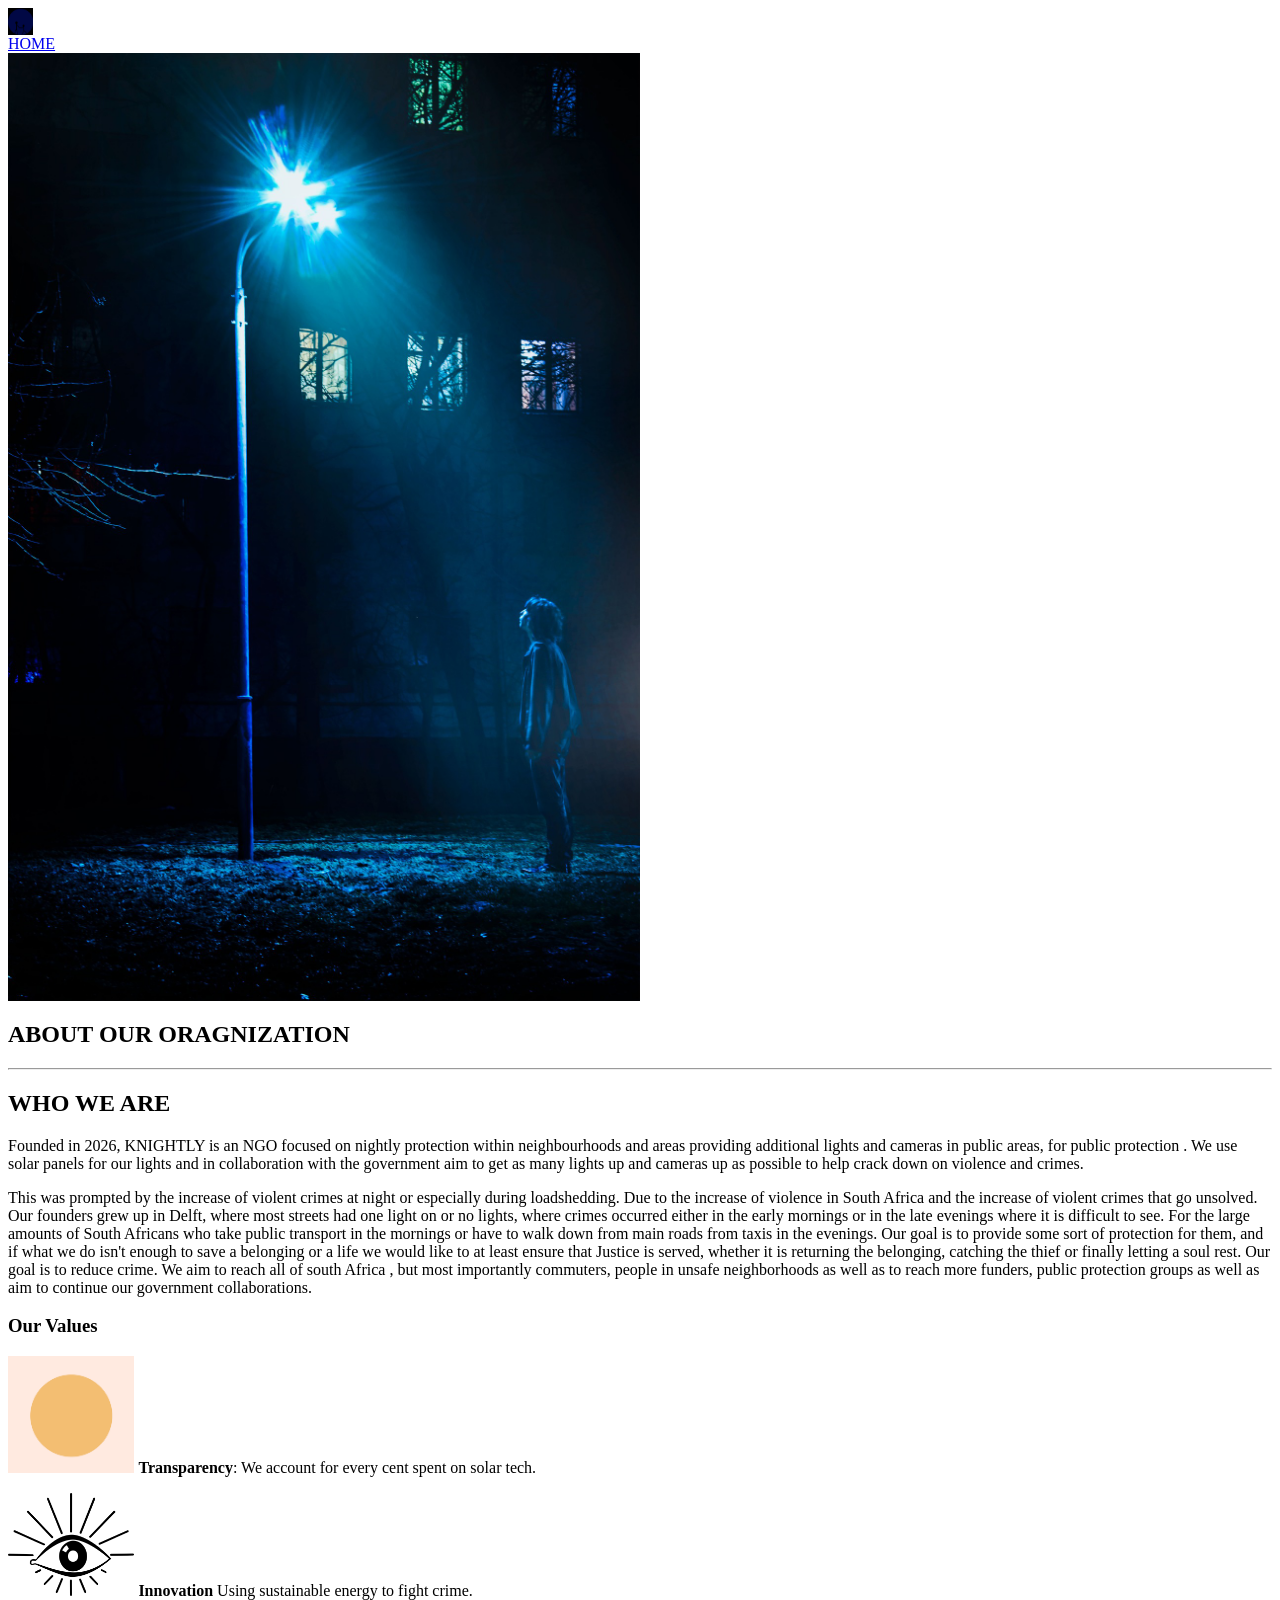
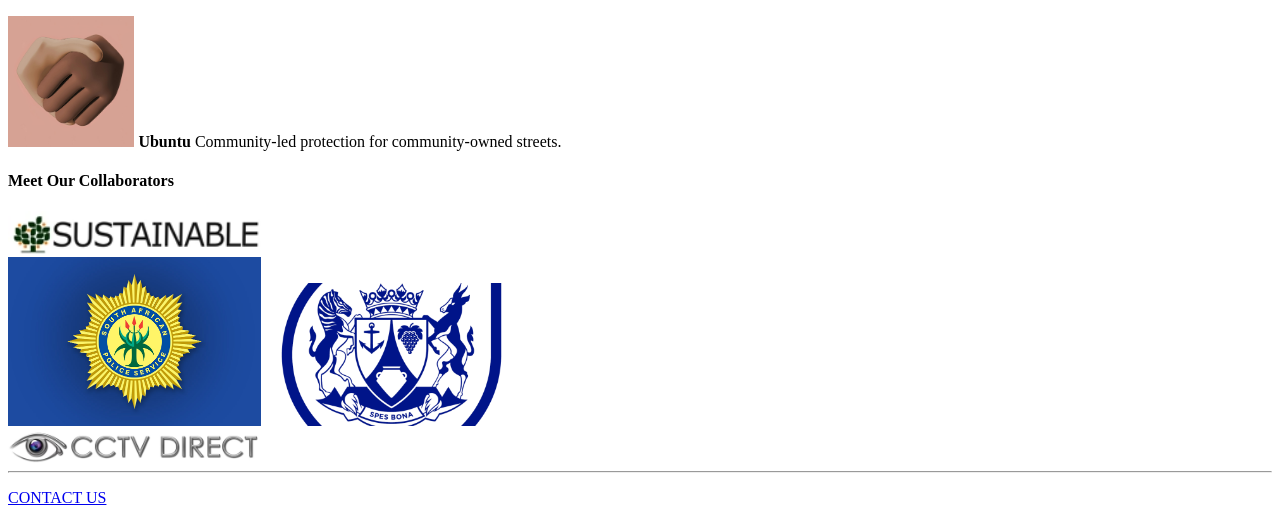
==== about.html @ db909c93 "html, images and other files" ====
<html>
<html lang="en">
<head>
    <meta charset="UTF-8">
    <meta name="viewport" content="width=device-width, initial-scale=1.0">
    <title>KNIGHTLY - Website</title>
</head>
<body>

    <header>
      <img src="images/Logo.png" alt="Image of logo" width="2%">
      <nav>
        <a href="index.html">HOME</a>
      </nav>
    </header>

    <section>
        <img src="images/light.jpg" alt="image of cameras" width="50%">
        <h1>ABOUT OUR ORAGNIZATION</h1>
    </section>

   <hr>

    <article>
        <h2>WHO WE ARE</h2>
        <p>
            Founded in 2026, KNIGHTLY is an NGO focused on nightly protection within neighbourhoods and areas providing additional lights and cameras in public areas, for public protection .
            We use solar panels for our lights and in collaboration with the government aim to get as many lights up and cameras up as possible to help crack down on violence and crimes. 
        </p>
        <p>
            This was prompted by the increase of violent crimes at night or especially during loadshedding. Due to the increase of violence in South Africa and the increase of violent crimes that go unsolved. 
            Our founders grew up in Delft, where most streets had one light on or no lights, where crimes occurred either in the early mornings or in the late evenings where it is difficult to see.
            For the large amounts of South Africans who take public transport in the mornings or have to walk down from main roads from taxis in the evenings. Our goal is to provide some sort of protection for them,
            and if what we do isn't enough to save a belonging or a life we would like to at least ensure that Justice is served, whether it is returning the belonging, catching the thief or finally letting a soul rest.
            Our goal is to reduce crime. We aim to reach all of south Africa , but most importantly commuters, people in unsafe neighborhoods as well as to reach more funders, public protection groups as well as aim to
            continue our government collaborations.
        </p>
    </article>

    <article>
        <h3>Our Values</h3>
       <p><img src="images/sun.png " alt="Illustration of the sun" width="10%"> <strong>Transparency</strong>: We account for every cent spent on solar tech.</p>
       <p><img src="images/eye.jpg" alt="Illustration of an eye" width="10%"> <strong>Innovation</strong> Using sustainable energy to fight crime.</p>
       <p><img src="images/hands.jpg" alt="Illustration of two hands" width="10%"> <strong>Ubuntu</strong> Community-led protection for community-owned streets.</p>
    </article>

    <article>
        <h4>Meet Our Collaborators</h4>
        <img src="images/sus.avif" alt="sustainable solar panels logo" width="20%"> <br> <img src="images/saps.jpg" alt="SAPS logo" width="20%">
        <img src="images/wcg.png" alt="wcg Logo" width="20%"> <br> <img src="images/CCTV.avif" alt="CCTV logo" width="20%">
    </article>

    <hr>

    <footer>
       <p><a href="contact.html">CONTACT US</a></p>
    </footer>
</body>
</html>
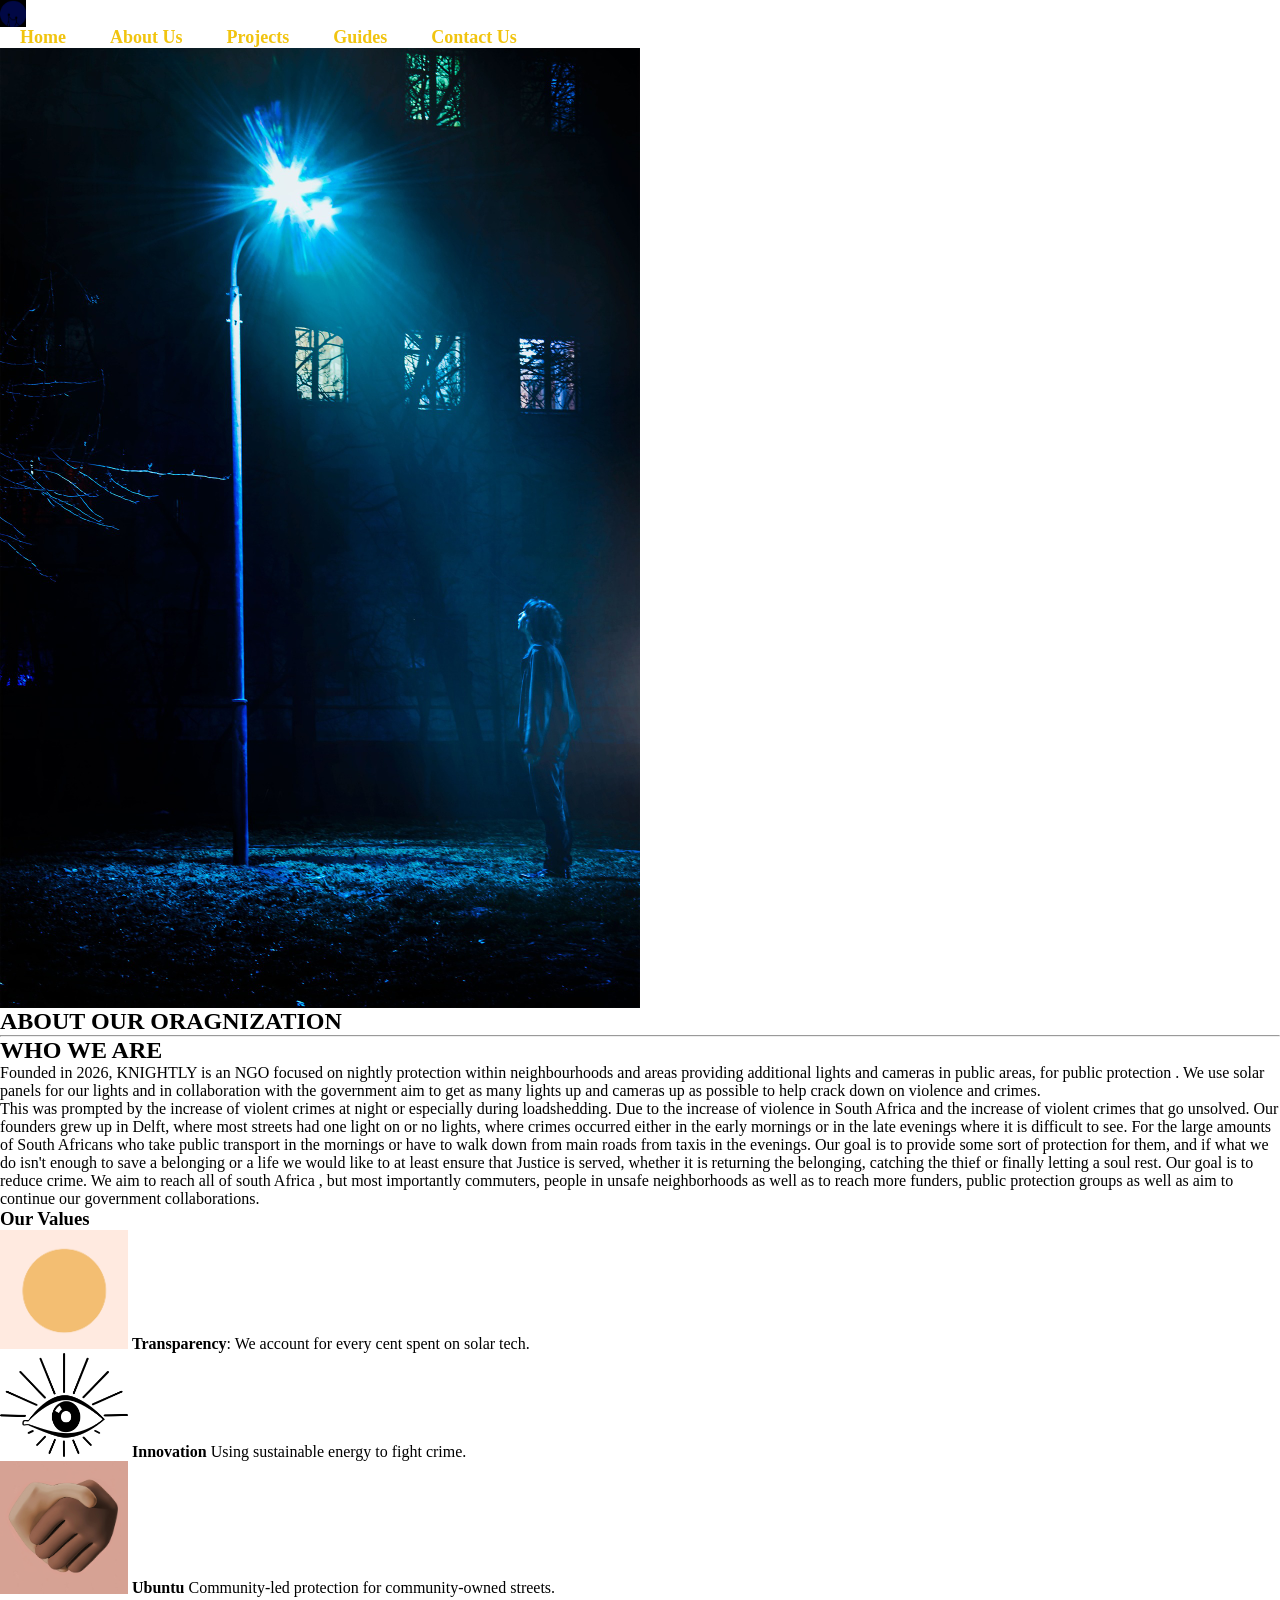
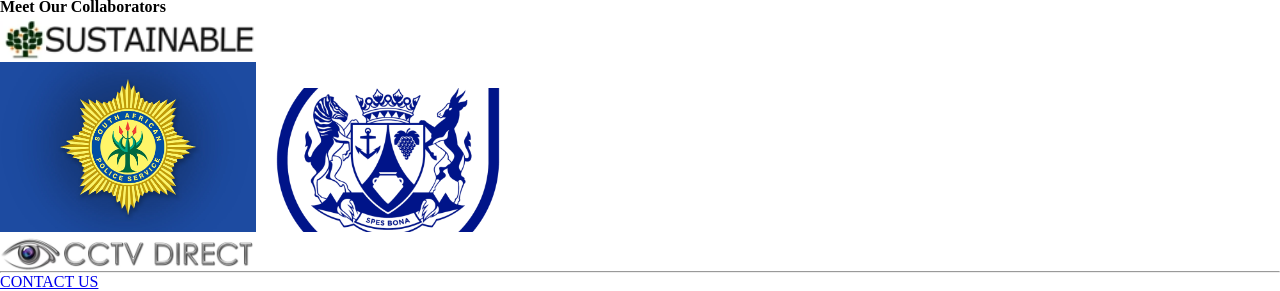
==== commit 0992f2a2: "index page css" ====
--- a/about.html
+++ b/about.html
@@ -3,15 +3,19 @@
 <head>
     <meta charset="UTF-8">
     <meta name="viewport" content="width=device-width, initial-scale=1.0">
+    <link rel="stylesheet" href="css/style.css">
     <title>KNIGHTLY - Website</title>
 </head>
-<body>
-
+<body id="about">
     <header>
       <img src="images/Logo.png" alt="Image of logo" width="2%">
-      <nav>
-        <a href="index.html">HOME</a>
-      </nav>
+        <nav class="navbar">
+           <a href="index.html">Home</a>
+           <a href="about.html">About Us</a>
+           <a href="projects.html">Projects</a>
+           <a href="guide.html">Guides</a>
+           <a href="contact.html">Contact Us</a>
+        </nav>
     </header>
 
     <section>
--- a/css/style.css
+++ b/css/style.css
@@ -0,0 +1,209 @@
+* {
+    box-sizing: border-box;
+    margin: 0;
+    padding: 0;
+  } 
+.navbar a {
+    color: #f1c40f;                
+    text-decoration: none;         
+    padding: 10px 20px;            
+    font-size: 18px;
+    font-weight: bold;
+    transition: 0.3s;             
+  }
+.navbar a:hover {
+    color: #ffffff;                    
+    border-radius: 5px;            
+  }
+  /* INDEX PAGE */
+#index header {
+    display: flex;
+    justify-content: space-between;
+    align-items: center;
+    padding: 6px;
+    background-color: black;
+  }
+#index h1 {
+    color:aliceblue;
+    font-size: 50px;
+    text-align: center;
+    margin-top: 100px;
+    background-color: black;
+ }
+#index .herosec {
+   position:relative;
+   width: 100%;
+   height: 600px;
+   display: flex;
+   justify-content: center;
+   align-items: center;
+   overflow: hidden;
+}
+#index .headerimg {
+    position: absolute;
+    top: 0;
+    left: 0;
+    width: 100%;
+    height: 100%;
+    object-fit: cover;
+    opacity: 0.5;
+    z-index: 1;
+}
+#index .herotext {
+    z-index: 2 ;
+    color: rgb(5, 69, 134);
+    text-align: center;
+    padding: 20px;
+    background-color: rgba(0, 0, 0, 0.005);
+    max-width: 800px;
+    border-radius: 10px;
+}
+#index .herotext h1 {
+    position: relative;
+    font-size: 3rem;
+    margin-top: 0px;
+    margin-bottom: 1px;
+}
+#index .herotext p {
+    position: relative;
+    font-size: 1.2rem;
+    line-height: 1.6;
+}
+#index .imgA {
+    position: relative;
+    display: flex;
+    align-items: center;
+    width: 100%;
+    height: 400px;
+    background-color:rgb(60, 119, 126);
+    z-index: 1;
+}
+#index .imgA img {
+    width: 60%;
+    height: 100%;
+    text-align: right;
+    object-fit: cover;
+    background-color:rgb(61, 70, 89);
+    position: relative;
+    z-index: 1;
+}
+#index .imgA h2 {
+    position: relative;
+    width: 30%;
+    font-size: 3.5rem;
+    text-align: left;
+    margin-top: 10px;
+    margin-left: 20px;
+    color:rgb(5, 52, 138);
+    z-index: 3;
+
+}
+#index .imgA .backA {
+    position: absolute;
+    top: 0;
+    left: 60%;
+    width: 40%;
+    height: 100%;
+    object-fit: cover;
+    opacity: 0.5;
+    filter: blur(5px);
+    z-index: 2;
+}
+#index .imgP {
+    position: relative;
+    display: flex;
+    align-items: center;
+    justify-content: flex-start;
+    width: 100%;
+    height: 400px;
+    background-color:rgb(60, 119, 126);
+    z-index: 1;
+}
+#index .imgP h3 {
+    position: relative;
+    width: 40%;
+    font-size: 3.5rem;
+    margin-top: 10px;
+    padding-left: 20px;
+    color:rgb(5, 52, 138);
+    z-index: 3;
+
+}
+#index .imgP .backP {
+    position: absolute;
+    top: 0;
+    left: 0;
+    width: 40%;
+    height: 100%;
+    object-fit: cover;
+    opacity: 0.5;
+    filter: blur(5px);
+    z-index: 2;
+}
+#index .imgP img {
+    width: 60%;
+    height: 100%;
+    object-fit: cover;
+    background-color:rgb(61, 70, 89);
+    position: relative;
+    z-index: 1;
+}
+#index .imgG {
+    position: relative;
+    display: flex;
+    align-items: center;
+    width: 100%;
+    height: 400px;
+    background-color:rgb(60, 119, 126);
+    z-index: 1;
+}
+#index .imgG img {
+    width: 60%;
+    height: 100%;
+    text-align: right;
+    object-fit: cover;
+    background-color:rgb(61, 70, 89);
+    position: relative;
+    z-index: 1;
+}
+#index .imgG h4 {
+    position: relative;
+    width: 30%;
+    font-size: 3.5rem;
+    text-align: left;
+    margin-top: 10px;
+    margin-left: 20px;
+    color:rgb(5, 52, 138);
+    z-index: 3;
+
+}
+#index .imgG .backG {
+    position: absolute;
+    top: 0;
+    left: 60%;
+    width: 40%;
+    height: 100%;
+    object-fit: cover;
+    opacity: 0.5;
+    filter: blur(5px);
+    z-index: 2;
+}
+#index footer {
+    display: flex;
+    justify-content: center;
+    align-items: center;
+    padding: 6px;
+    background-color: black;
+}
+#index footer a {
+    background-color: black;
+    color: #f1c40f;                           
+    font-size: 18px;
+    font-weight: bold;
+    transition: 0.3s;                 
+}
+#index footer a:hover {
+    color: #ffffff;                    
+    border-radius: 5px; 
+}
+/* ABOUT PAGE */
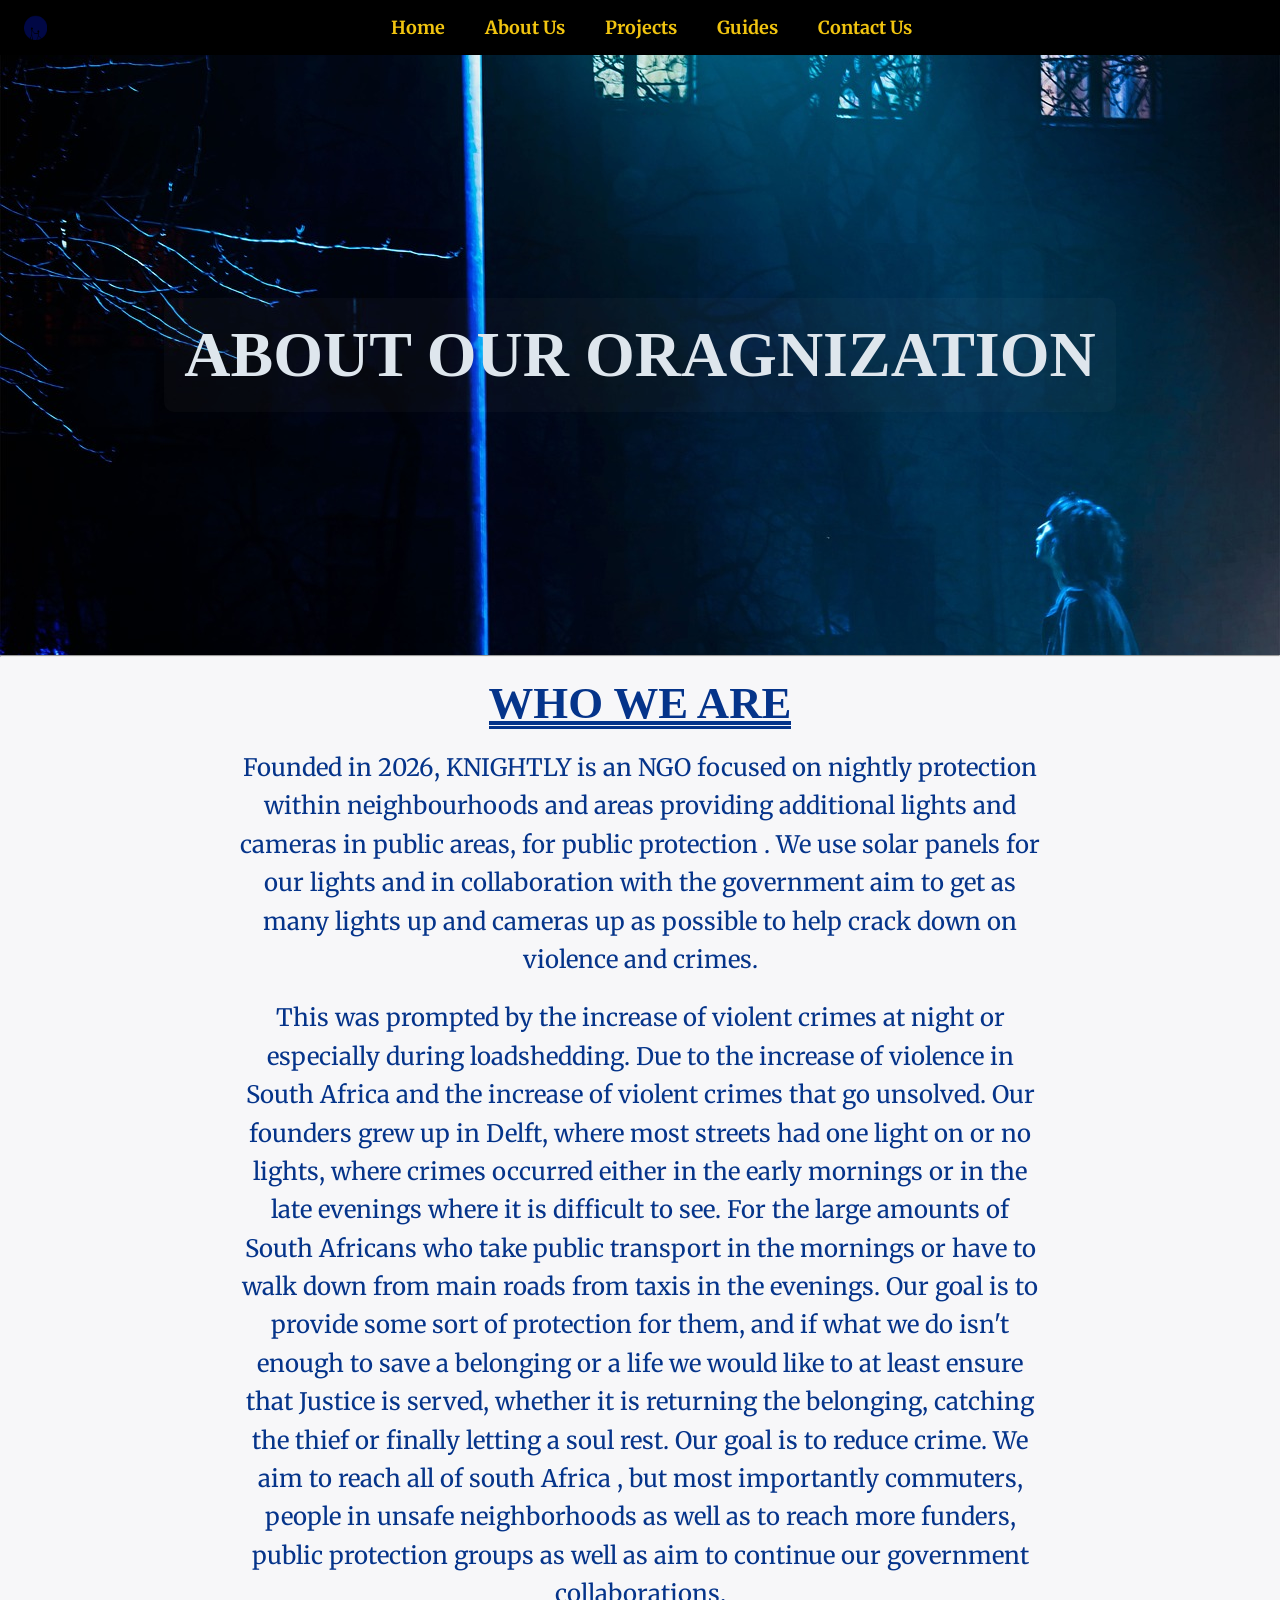
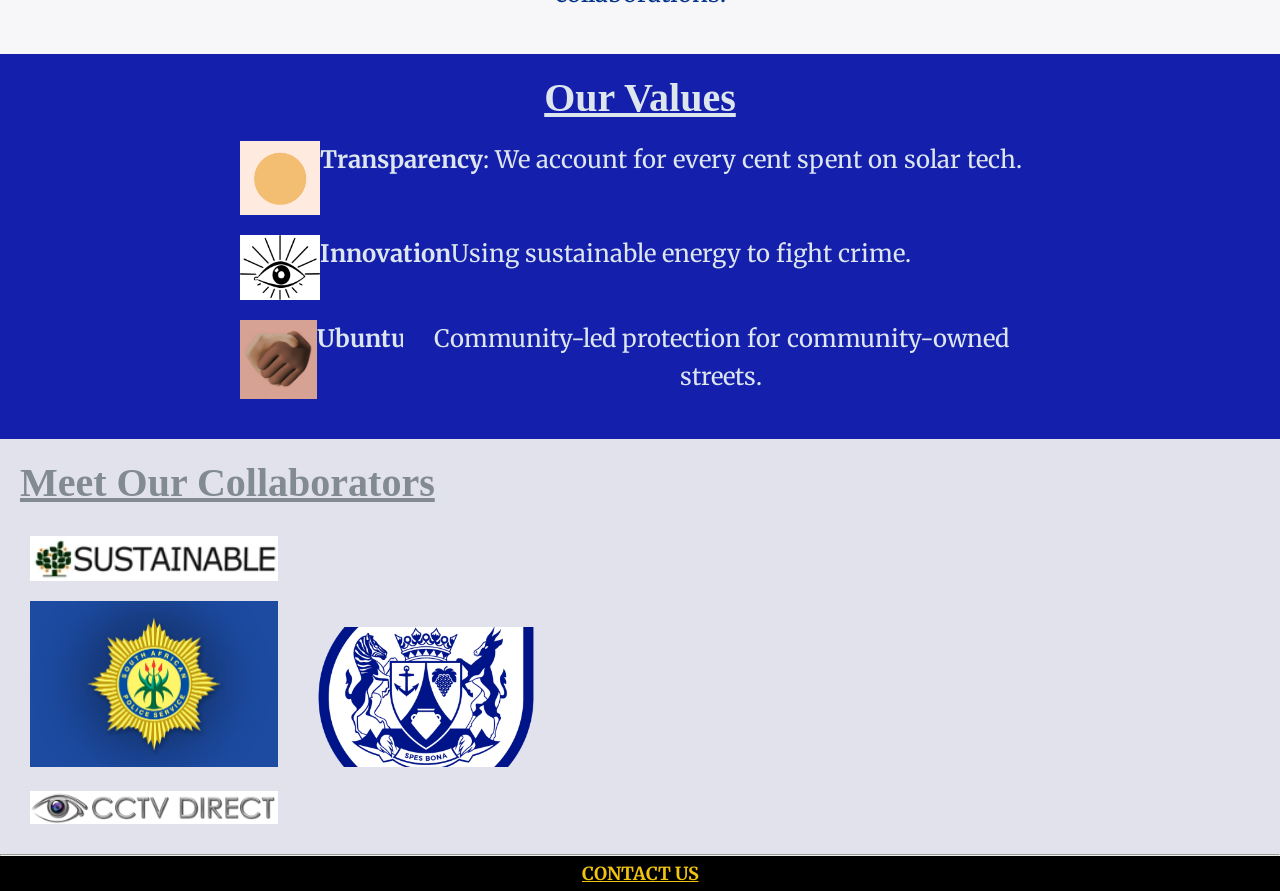
==== commit e9102c84: "CSS for about and project pages" ====
--- a/about.html
+++ b/about.html
@@ -3,6 +3,10 @@
 <head>
     <meta charset="UTF-8">
     <meta name="viewport" content="width=device-width, initial-scale=1.0">
+    <link rel="preconnect" href="https://fonts.googleapis.com">
+    <link rel="preconnect" href="https://fonts.gstatic.com" crossorigin>
+    <link href="https://fonts.googleapis.com/css2?family=Merriweather:ital,wght@0,300;0,400;0,700;1,300;1,400&display=swap" rel="stylesheet">
+    <link rel="stylesheet" href="css/style.css">
     <link rel="stylesheet" href="css/style.css">
     <title>KNIGHTLY - Website</title>
 </head>
@@ -25,7 +29,7 @@
 
    <hr>
 
-    <article>
+    <article class="A1">
         <h2>WHO WE ARE</h2>
         <p>
             Founded in 2026, KNIGHTLY is an NGO focused on nightly protection within neighbourhoods and areas providing additional lights and cameras in public areas, for public protection .
@@ -41,14 +45,14 @@
         </p>
     </article>
 
-    <article>
+    <article class="A2">
         <h3>Our Values</h3>
        <p><img src="images/sun.png " alt="Illustration of the sun" width="10%"> <strong>Transparency</strong>: We account for every cent spent on solar tech.</p>
        <p><img src="images/eye.jpg" alt="Illustration of an eye" width="10%"> <strong>Innovation</strong> Using sustainable energy to fight crime.</p>
        <p><img src="images/hands.jpg" alt="Illustration of two hands" width="10%"> <strong>Ubuntu</strong> Community-led protection for community-owned streets.</p>
     </article>
 
-    <article>
+    <article class="A3">
         <h4>Meet Our Collaborators</h4>
         <img src="images/sus.avif" alt="sustainable solar panels logo" width="20%"> <br> <img src="images/saps.jpg" alt="SAPS logo" width="20%">
         <img src="images/wcg.png" alt="wcg Logo" width="20%"> <br> <img src="images/CCTV.avif" alt="CCTV logo" width="20%">
--- a/css/style.css
+++ b/css/style.css
@@ -2,34 +2,44 @@
     box-sizing: border-box;
     margin: 0;
     padding: 0;
-  } 
+    overflow-x: hidden;
+    font-family: merriweather, serif;
+}
+.navbar {
+    display: flex;
+    justify-content: center;
+    flex-grow: 1;
+    width: 100vw;
+    background-color: black;
+} 
 .navbar a {
     color: #f1c40f;                
     text-decoration: none;         
     padding: 10px 20px;            
     font-size: 18px;
     font-weight: bold;
-    transition: 0.3s;             
-  }
+    transition: 0.3s;            
+}
 .navbar a:hover {
     color: #ffffff;                    
     border-radius: 5px;            
-  }
+}
   /* INDEX PAGE */
 #index header {
     display: flex;
-    justify-content: space-between;
-    align-items: center;
-    padding: 6px;
-    background-color: black;
-  }
+    align-items: center;
+    padding: 6px 24px;
+    width: 100%;  
+    background-color: black;
+}
 #index h1 {
     color:aliceblue;
     font-size: 50px;
     text-align: center;
     margin-top: 100px;
     background-color: black;
- }
+    font-family: Playfair Display, serif;
+}
 #index .herosec {
    position:relative;
    width: 100%;
@@ -63,6 +73,7 @@
     font-size: 3rem;
     margin-top: 0px;
     margin-bottom: 1px;
+    font-family: Playfair Display, serif;
 }
 #index .herotext p {
     position: relative;
@@ -96,7 +107,7 @@
     margin-left: 20px;
     color:rgb(5, 52, 138);
     z-index: 3;
-
+    font-family: Playfair Display, serif;
 }
 #index .imgA .backA {
     position: absolute;
@@ -127,7 +138,7 @@
     padding-left: 20px;
     color:rgb(5, 52, 138);
     z-index: 3;
-
+    font-family: Playfair Display, serif;
 }
 #index .imgP .backP {
     position: absolute;
@@ -175,7 +186,7 @@
     margin-left: 20px;
     color:rgb(5, 52, 138);
     z-index: 3;
-
+    font-family: Playfair Display, serif;
 }
 #index .imgG .backG {
     position: absolute;
@@ -207,3 +218,260 @@
     border-radius: 5px; 
 }
 /* ABOUT PAGE */
+#about header {
+    display: flex;
+    align-items: center;
+    padding: 6px 24px;
+    width: 100%;  
+    background-color: black;
+}
+
+#about section {
+    display: flex;
+    justify-content: center;
+    height: 600px;
+    width: 100%; 
+    position: relative;
+    align-items: center;
+    padding: 20px;
+    background-color: rgb(60, 119, 126);
+    z-index: 1;
+}
+#about section img {
+    width: 100%;
+    height: 100%;
+    object-fit: cover;
+    background-color:rgb(61, 70, 89);
+    position: absolute;
+    z-index: 2;
+}
+#about section h1 {
+    position: relative;
+    font-size: 4rem;
+    color: rgb(222, 230, 237);
+    text-align: center;
+    z-index: 3;
+    background-color: rgba(251, 251, 251, 0.023);
+    padding: 20px;
+    border-radius: 10px;
+    font-family: Playfair Display, serif;
+}
+#about .A1 {
+    display: flex;
+    flex-direction: column;
+    align-items: center;
+    padding: 20px;
+    background-color: rgb(247, 247, 249);
+}
+#about .A1 h2 {
+    font-size: 2.8rem;
+    color: rgb(5, 52, 138);
+    margin-bottom: 20px;
+    font-weight: bold;
+    text-decoration:underline;
+    text-decoration-style: double;
+    font-family: Playfair Display, serif;
+}
+#about .A1 p {
+    font-size: 1.5rem;
+    color: rgb(5, 52, 138);
+    line-height: 1.6;
+    max-width: 800px;
+    text-align: center;
+    margin-bottom: 20px;
+}
+#about .A2 {
+    display: flex;
+    flex-direction: column;
+    align-items: center;
+    padding: 20px;
+    background-color: rgb(20, 32, 172);
+}
+#about .A2 h3 {
+    font-size: 2.5rem;
+    color: rgb(222, 230, 237);
+    margin-bottom: 20px;
+    font-weight: bold;
+    text-decoration: underline;
+    font-family: Playfair Display, serif;
+}
+#about .A2 p {
+    font-size: 1.5rem;
+    color: rgb(222, 230, 237);
+    line-height: 1.6;
+    max-width: 800px;
+    text-align: center;
+    margin-bottom: 20px;
+    display: inline-flex;
+}
+#about .A3 {
+    flex-direction: row;
+    align-items: center;
+    padding: 20px;
+    background-color: rgb(226, 226, 237);
+    color:rgb(17, 2, 57)
+}
+#about .A3 h4 {
+    font-size: 2.5rem;
+    color: rgb(130, 138, 146);
+    margin-bottom: 20px;
+    font-weight: bold;
+    text-decoration: underline;
+    font-family: Playfair Display, serif;
+}
+#about .A3 img {
+    display: inline;
+    width: 20%;
+    height: auto;
+    margin: 10px;
+}
+#about footer {
+    display: flex;
+    justify-content: center;
+    align-items: center;
+    padding: 6px;
+    background-color: black;
+}
+#about footer a {
+    background-color: black;
+    color: #f1c40f;                           
+    font-size: 18px;
+    font-weight: bold;
+    transition: 0.3s;                 
+}
+#about footer a:hover {
+    color: #ffffff;                    
+    border-radius: 5px; 
+}
+/*PROJECTS PAGE */
+#projects header {
+    display: flex;
+    align-items: center;
+    padding: 6px 24px;
+    width: 100%;  
+    background-color: black;
+}
+#projects h1 {
+    color:aliceblue;
+    font-size: 50px;
+    text-align: center;
+    background-color: rgb(1, 42, 130);
+    text-decoration: underline;
+    font-family: Playfair Display, serif;
+}
+#projects article {
+    display: flex;
+    flex-direction:column; 
+    text-align: left;
+    background-color: rgb(1, 42, 130);
+    border-radius: 5px;
+    overflow: hidden;
+}
+#projects article .P1 {
+    display: flex;
+    flex-direction: column;
+    align-items: center;
+    background-color: rgb(1, 42, 130);
+    color:rgb(242, 243, 245);
+}
+#projects article .P1 h2 {
+    font-size: 1.8rem;
+    color: rgb(242, 243, 245);
+    margin-bottom: 20px;
+    font-weight: bold;
+    text-decoration:underline;
+    font-family: Playfair Display, serif;
+}
+#projects article .P1 p {
+    font-size: 1.2rem;
+    color: rgb(242, 243, 245);
+    line-height: 1.6;
+    max-width: 800px;
+    text-align: center;
+    margin-bottom: 10px;
+}
+#projects article .P2 {
+    display: flex;
+    flex-direction: row;
+    align-items: flex-start;
+    width: 100%;
+    padding: 20px;
+    background-color: rgb(1, 42, 130);
+    color:rgb(242, 243, 245);
+}
+#projects article h3 {
+    font-size: 1.5rem;
+    color: rgb(242, 243, 245);
+    margin-bottom: 2px;
+    font-weight: bold;
+    text-decoration:underline;
+    font-family: Playfair Display, serif;
+}
+#projects article .P2 p {
+    font-size: 1rem;
+    color: rgb(242, 243, 245);
+    line-height: 1.6;
+    padding: 20px 30px;
+    box-sizing: border-box;
+    width: 55%;
+    display: flex;
+    text-align: left;
+    flex-direction: column;
+}
+#projects article .P2 .img {
+    width: 45%;
+    height: auto;
+    object-fit: cover;
+    border-radius: 4px 0px 0px 4px;
+    flex-shrink: 0;
+}
+#projects article .P3 {
+    display: flex;
+    flex-direction: column;
+    align-items: center;
+    padding: 20px;
+    background-color: rgb(1, 42, 130);
+    color:rgb(242, 243, 245);
+}
+#projects article .P3 h4 {
+    font-size: 1.8rem;
+    color: rgb(242, 243, 245);
+    margin-bottom: 20px;
+    font-weight: bold;
+    text-decoration:underline;
+    font-family: Playfair Display, serif;
+}
+#projects article .P3 p {
+    font-size: 1.2rem;
+    color: rgb(242, 243, 245);
+    line-height: 1.6;
+    max-width: 800px;
+    text-align: left;
+    margin-bottom: 10px;
+}
+#projects article .P3 p img {
+    width: 100%;
+    height: auto;
+    object-fit: cover;
+    border-radius: 4px;
+    margin: 10px;
+}
+#projects footer {
+    display: flex;
+    justify-content: center;
+    align-items: center;
+    padding: 6px;
+    background-color: black;
+}
+#projects footer a {
+    background-color: black;
+    color: #f1c40f;                           
+    font-size: 18px;
+    font-weight: bold;
+    transition: 0.3s;                 
+}
+#projects footer a:hover {
+    color: #ffffff;                    
+    border-radius: 5px; 
+}
+/* GUIDE PAGE */
--- a/css/style.css
+++ b/css/style.css
@@ -2,34 +2,44 @@
     box-sizing: border-box;
     margin: 0;
     padding: 0;
-  } 
+    overflow-x: hidden;
+    font-family: merriweather, serif;
+}
+.navbar {
+    display: flex;
+    justify-content: center;
+    flex-grow: 1;
+    width: 100vw;
+    background-color: black;
+} 
 .navbar a {
     color: #f1c40f;                
     text-decoration: none;         
     padding: 10px 20px;            
     font-size: 18px;
     font-weight: bold;
-    transition: 0.3s;             
-  }
+    transition: 0.3s;            
+}
 .navbar a:hover {
     color: #ffffff;                    
     border-radius: 5px;            
-  }
+}
   /* INDEX PAGE */
 #index header {
     display: flex;
-    justify-content: space-between;
-    align-items: center;
-    padding: 6px;
-    background-color: black;
-  }
+    align-items: center;
+    padding: 6px 24px;
+    width: 100%;  
+    background-color: black;
+}
 #index h1 {
     color:aliceblue;
     font-size: 50px;
     text-align: center;
     margin-top: 100px;
     background-color: black;
- }
+    font-family: Playfair Display, serif;
+}
 #index .herosec {
    position:relative;
    width: 100%;
@@ -63,6 +73,7 @@
     font-size: 3rem;
     margin-top: 0px;
     margin-bottom: 1px;
+    font-family: Playfair Display, serif;
 }
 #index .herotext p {
     position: relative;
@@ -96,7 +107,7 @@
     margin-left: 20px;
     color:rgb(5, 52, 138);
     z-index: 3;
-
+    font-family: Playfair Display, serif;
 }
 #index .imgA .backA {
     position: absolute;
@@ -127,7 +138,7 @@
     padding-left: 20px;
     color:rgb(5, 52, 138);
     z-index: 3;
-
+    font-family: Playfair Display, serif;
 }
 #index .imgP .backP {
     position: absolute;
@@ -175,7 +186,7 @@
     margin-left: 20px;
     color:rgb(5, 52, 138);
     z-index: 3;
-
+    font-family: Playfair Display, serif;
 }
 #index .imgG .backG {
     position: absolute;
@@ -207,3 +218,260 @@
     border-radius: 5px; 
 }
 /* ABOUT PAGE */
+#about header {
+    display: flex;
+    align-items: center;
+    padding: 6px 24px;
+    width: 100%;  
+    background-color: black;
+}
+
+#about section {
+    display: flex;
+    justify-content: center;
+    height: 600px;
+    width: 100%; 
+    position: relative;
+    align-items: center;
+    padding: 20px;
+    background-color: rgb(60, 119, 126);
+    z-index: 1;
+}
+#about section img {
+    width: 100%;
+    height: 100%;
+    object-fit: cover;
+    background-color:rgb(61, 70, 89);
+    position: absolute;
+    z-index: 2;
+}
+#about section h1 {
+    position: relative;
+    font-size: 4rem;
+    color: rgb(222, 230, 237);
+    text-align: center;
+    z-index: 3;
+    background-color: rgba(251, 251, 251, 0.023);
+    padding: 20px;
+    border-radius: 10px;
+    font-family: Playfair Display, serif;
+}
+#about .A1 {
+    display: flex;
+    flex-direction: column;
+    align-items: center;
+    padding: 20px;
+    background-color: rgb(247, 247, 249);
+}
+#about .A1 h2 {
+    font-size: 2.8rem;
+    color: rgb(5, 52, 138);
+    margin-bottom: 20px;
+    font-weight: bold;
+    text-decoration:underline;
+    text-decoration-style: double;
+    font-family: Playfair Display, serif;
+}
+#about .A1 p {
+    font-size: 1.5rem;
+    color: rgb(5, 52, 138);
+    line-height: 1.6;
+    max-width: 800px;
+    text-align: center;
+    margin-bottom: 20px;
+}
+#about .A2 {
+    display: flex;
+    flex-direction: column;
+    align-items: center;
+    padding: 20px;
+    background-color: rgb(20, 32, 172);
+}
+#about .A2 h3 {
+    font-size: 2.5rem;
+    color: rgb(222, 230, 237);
+    margin-bottom: 20px;
+    font-weight: bold;
+    text-decoration: underline;
+    font-family: Playfair Display, serif;
+}
+#about .A2 p {
+    font-size: 1.5rem;
+    color: rgb(222, 230, 237);
+    line-height: 1.6;
+    max-width: 800px;
+    text-align: center;
+    margin-bottom: 20px;
+    display: inline-flex;
+}
+#about .A3 {
+    flex-direction: row;
+    align-items: center;
+    padding: 20px;
+    background-color: rgb(226, 226, 237);
+    color:rgb(17, 2, 57)
+}
+#about .A3 h4 {
+    font-size: 2.5rem;
+    color: rgb(130, 138, 146);
+    margin-bottom: 20px;
+    font-weight: bold;
+    text-decoration: underline;
+    font-family: Playfair Display, serif;
+}
+#about .A3 img {
+    display: inline;
+    width: 20%;
+    height: auto;
+    margin: 10px;
+}
+#about footer {
+    display: flex;
+    justify-content: center;
+    align-items: center;
+    padding: 6px;
+    background-color: black;
+}
+#about footer a {
+    background-color: black;
+    color: #f1c40f;                           
+    font-size: 18px;
+    font-weight: bold;
+    transition: 0.3s;                 
+}
+#about footer a:hover {
+    color: #ffffff;                    
+    border-radius: 5px; 
+}
+/*PROJECTS PAGE */
+#projects header {
+    display: flex;
+    align-items: center;
+    padding: 6px 24px;
+    width: 100%;  
+    background-color: black;
+}
+#projects h1 {
+    color:aliceblue;
+    font-size: 50px;
+    text-align: center;
+    background-color: rgb(1, 42, 130);
+    text-decoration: underline;
+    font-family: Playfair Display, serif;
+}
+#projects article {
+    display: flex;
+    flex-direction:column; 
+    text-align: left;
+    background-color: rgb(1, 42, 130);
+    border-radius: 5px;
+    overflow: hidden;
+}
+#projects article .P1 {
+    display: flex;
+    flex-direction: column;
+    align-items: center;
+    background-color: rgb(1, 42, 130);
+    color:rgb(242, 243, 245);
+}
+#projects article .P1 h2 {
+    font-size: 1.8rem;
+    color: rgb(242, 243, 245);
+    margin-bottom: 20px;
+    font-weight: bold;
+    text-decoration:underline;
+    font-family: Playfair Display, serif;
+}
+#projects article .P1 p {
+    font-size: 1.2rem;
+    color: rgb(242, 243, 245);
+    line-height: 1.6;
+    max-width: 800px;
+    text-align: center;
+    margin-bottom: 10px;
+}
+#projects article .P2 {
+    display: flex;
+    flex-direction: row;
+    align-items: flex-start;
+    width: 100%;
+    padding: 20px;
+    background-color: rgb(1, 42, 130);
+    color:rgb(242, 243, 245);
+}
+#projects article h3 {
+    font-size: 1.5rem;
+    color: rgb(242, 243, 245);
+    margin-bottom: 2px;
+    font-weight: bold;
+    text-decoration:underline;
+    font-family: Playfair Display, serif;
+}
+#projects article .P2 p {
+    font-size: 1rem;
+    color: rgb(242, 243, 245);
+    line-height: 1.6;
+    padding: 20px 30px;
+    box-sizing: border-box;
+    width: 55%;
+    display: flex;
+    text-align: left;
+    flex-direction: column;
+}
+#projects article .P2 .img {
+    width: 45%;
+    height: auto;
+    object-fit: cover;
+    border-radius: 4px 0px 0px 4px;
+    flex-shrink: 0;
+}
+#projects article .P3 {
+    display: flex;
+    flex-direction: column;
+    align-items: center;
+    padding: 20px;
+    background-color: rgb(1, 42, 130);
+    color:rgb(242, 243, 245);
+}
+#projects article .P3 h4 {
+    font-size: 1.8rem;
+    color: rgb(242, 243, 245);
+    margin-bottom: 20px;
+    font-weight: bold;
+    text-decoration:underline;
+    font-family: Playfair Display, serif;
+}
+#projects article .P3 p {
+    font-size: 1.2rem;
+    color: rgb(242, 243, 245);
+    line-height: 1.6;
+    max-width: 800px;
+    text-align: left;
+    margin-bottom: 10px;
+}
+#projects article .P3 p img {
+    width: 100%;
+    height: auto;
+    object-fit: cover;
+    border-radius: 4px;
+    margin: 10px;
+}
+#projects footer {
+    display: flex;
+    justify-content: center;
+    align-items: center;
+    padding: 6px;
+    background-color: black;
+}
+#projects footer a {
+    background-color: black;
+    color: #f1c40f;                           
+    font-size: 18px;
+    font-weight: bold;
+    transition: 0.3s;                 
+}
+#projects footer a:hover {
+    color: #ffffff;                    
+    border-radius: 5px; 
+}
+/* GUIDE PAGE */
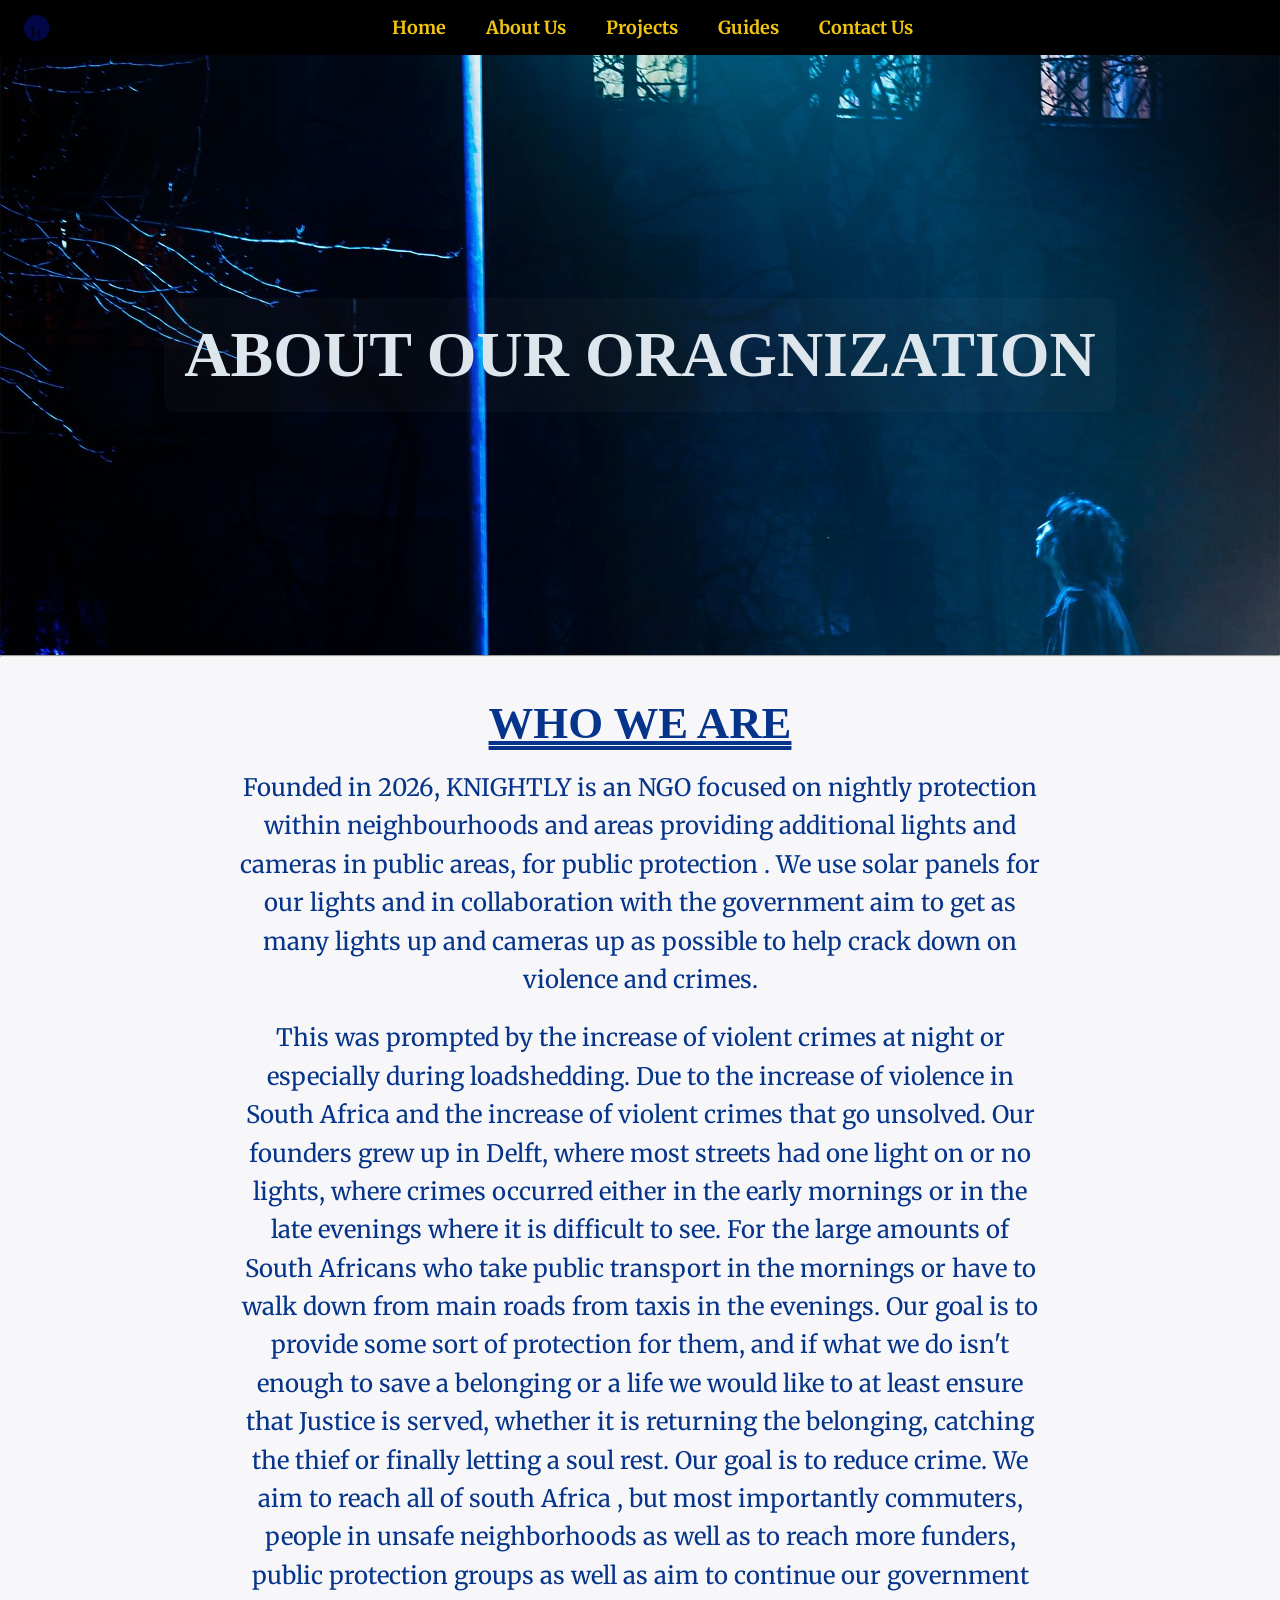
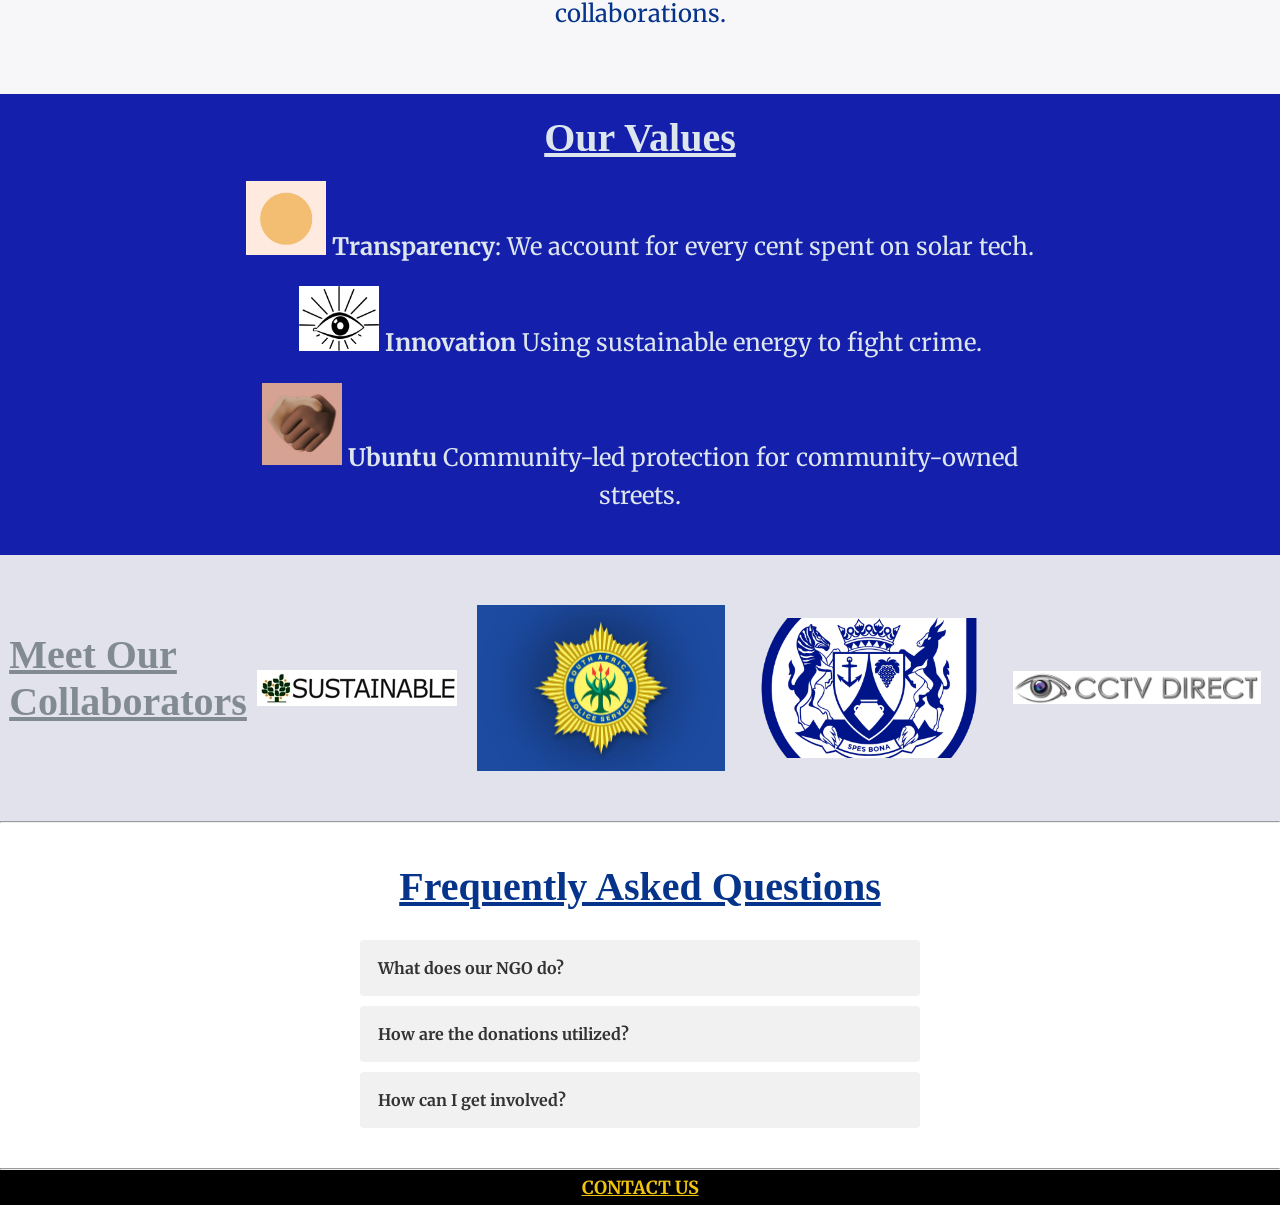
==== commit ace0d608: "Creation of javascript file Creating the javascript file, connecting it to all the pages. Upgraded t" ====
--- a/about.html
+++ b/about.html
@@ -9,6 +9,8 @@
     <link rel="stylesheet" href="css/style.css">
     <link rel="stylesheet" href="css/style.css">
     <title>KNIGHTLY - Website</title>
+    <meta name="keywords" content="Our mission, community development non-profit, safe night initiative team.">
+    <meta name="description" content="Dedicated to enhancing public safety in rural areas by installing solar lighting solutions to eliminate crime in dark spaces. Support our mission today.">
 </head>
 <body id="about">
     <header>
@@ -60,8 +62,36 @@
 
     <hr>
 
+    <div class="faq"> 
+      <h5>Frequently Asked Questions</h5>
+
+      <div class="Q1">
+         <button class="but">What does our NGO do?</button>
+         <div class="ans">
+            <p>Our organization focuses on providing lights to darkened areas to enhance public safety, especially in rural areas or areas prone to crime at night.</p>
+         </div>
+      </div>
+
+      <div class="Q2">
+         <button class="but">How are the donations utilized?</button>
+         <div class="ans">
+            <p>100% of public donations go directly to funding our field projects, community initiatives, and resource distribution.</p>
+         </div>
+      </div>
+     
+      <div class="Q3">
+         <button class="but">How can I get involved?</button>
+         <div class="ans">
+            <p>You can volunteer, donate, or partner with us. Visit our contact page to learn more about how you can contribute to our mission.</p>
+         </div>
+      </div>
+    </div>
+
+    <hr>
+    
     <footer>
        <p><a href="contact.html">CONTACT US</a></p>
     </footer>
+    <script src="javascript/script.js"></script>
 </body>
 </html>
--- a/css/style.css
+++ b/css/style.css
@@ -2,14 +2,13 @@
     box-sizing: border-box;
     margin: 0;
     padding: 0;
-    overflow-x: hidden;
-    font-family: merriweather, serif;
+    font-family: Merriweather, serif;
 }
 .navbar {
     display: flex;
     justify-content: center;
     flex-grow: 1;
-    width: 100vw;
+    width: 100%;
     background-color: black;
 } 
 .navbar a {
@@ -18,20 +17,30 @@
     padding: 10px 20px;            
     font-size: 18px;
     font-weight: bold;
-    transition: 0.3s;            
-}
-.navbar a:hover {
+    transition: all 0.3s ease;           
+}
+.navbar a:hover,
+.navbar a:focus-visible {
     color: #ffffff;                    
-    border-radius: 5px;            
-}
-  /* INDEX PAGE */
-#index header {
+    border-radius: 5px; 
+    outline: none;
+}
+.navbar a:active {
+    transform: scale(0.95);
+    opacity: 0.8;
+}
+html{
+    overflow-x: hidden;
+    scroll-behavior: smooth;
+}
+header {
     display: flex;
     align-items: center;
     padding: 6px 24px;
     width: 100%;  
     background-color: black;
 }
+  /* INDEX PAGE */
 #index h1 {
     color:aliceblue;
     font-size: 50px;
@@ -218,14 +227,6 @@
     border-radius: 5px; 
 }
 /* ABOUT PAGE */
-#about header {
-    display: flex;
-    align-items: center;
-    padding: 6px 24px;
-    width: 100%;  
-    background-color: black;
-}
-
 #about section {
     display: flex;
     justify-content: center;
@@ -260,7 +261,7 @@
     display: flex;
     flex-direction: column;
     align-items: center;
-    padding: 20px;
+    padding: 40px 20px;
     background-color: rgb(247, 247, 249);
 }
 #about .A1 h2 {
@@ -302,12 +303,14 @@
     max-width: 800px;
     text-align: center;
     margin-bottom: 20px;
-    display: inline-flex;
+    display: block;
 }
 #about .A3 {
+    display: flex;
     flex-direction: row;
     align-items: center;
-    padding: 20px;
+    justify-content: center;
+    padding: 40px 20px;
     background-color: rgb(226, 226, 237);
     color:rgb(17, 2, 57)
 }
@@ -331,6 +334,9 @@
     align-items: center;
     padding: 6px;
     background-color: black;
+    width: 100vw !important;
+    box-sizing: border-box;
+    clear: both;
 }
 #about footer a {
     background-color: black;
@@ -343,14 +349,50 @@
     color: #ffffff;                    
     border-radius: 5px; 
 }
+#about .faq {
+    max-width: 600px;
+    margin: 40px auto;
+    padding: 0 20px;
+}
+#about .faq h5 {
+    font-size: 2.5rem;
+    color: rgb(5, 52, 138);
+    margin-bottom: 20px;
+    font-weight: bold;
+    text-decoration: underline;
+    font-family: Playfair Display, serif;
+    text-align: center;
+}
+#about .faq .but {
+    background-color: #f1f1f1;
+    color: #333;
+    cursor: pointer;
+    padding: 18px;
+    width: 100%;
+    text-align: left;
+    border: none;
+    outline: none;
+    font-size: 16px;
+    font-weight: bold;
+    transition: 0.4s;
+    margin-top: 10px;
+    border-radius: 4px;
+}
+#about .faq .but:hover {
+    background-color: #ddd;
+}
+#about .faq .ans {
+    padding: 18px;
+    background-color: white;
+    display: none; 
+    overflow: hidden;
+    border: 1px solid #f1f1f1;
+    border-top: none;
+}
+#about .faq .ans.active {
+    display: block;
+}
 /*PROJECTS PAGE */
-#projects header {
-    display: flex;
-    align-items: center;
-    padding: 6px 24px;
-    width: 100%;  
-    background-color: black;
-}
 #projects h1 {
     color:aliceblue;
     font-size: 50px;
@@ -363,9 +405,12 @@
     display: flex;
     flex-direction:column; 
     text-align: left;
-    background-color: rgb(1, 42, 130);
+    background-color: rgb(58, 105, 205);
     border-radius: 5px;
     overflow: hidden;
+    margin: 20px auto;
+    max-width: 1000px;
+
 }
 #projects article .P1 {
     display: flex;
@@ -393,11 +438,12 @@
 #projects article .P2 {
     display: flex;
     flex-direction: row;
-    align-items: flex-start;
+    align-items: center;
     width: 100%;
     padding: 20px;
     background-color: rgb(1, 42, 130);
     color:rgb(242, 243, 245);
+    border-top: 1px solid rgba(255, 255, 255, 0.1);
 }
 #projects article h3 {
     font-size: 1.5rem;
@@ -474,4 +520,289 @@
     color: #ffffff;                    
     border-radius: 5px; 
 }
-/* GUIDE PAGE */+/* GUIDE PAGE */
+#guide ul {
+    list-style-type: disc !important;
+    list-style-position: inside !important;
+    padding-left: 25px;
+    border: 20px solid rgb(218, 225, 79);
+    text-align: left;
+    background-color: transparent;
+}
+#guide h1 {
+    color:rgb(12, 57, 96);
+    font-size: 50px;
+    text-align: center;
+    background-color: rgb(143, 153, 171);
+    text-decoration: underline;
+    font-family: Playfair Display, serif;
+}
+#guide .view {
+    display: block;
+    width: 100%;
+    height: auto;
+    object-fit: contain;
+}
+#guide .p1{
+    font-size: 1.2rem;
+    color:rgb(12, 57, 96);
+    line-height: 1.6;
+    width: 100%;
+    text-align: center;
+    text-decoration: bold;
+    background-color: rgb(218, 225, 79);
+}
+#guide .G1 {
+    display: flex;
+    flex-direction:column; 
+    text-align: center;
+    color:rgb(12, 57, 96);
+    background-color: rgb(218, 225, 79);
+}
+#guide .G2 h2, #guide .G2 h3 {
+    color:rgb(12, 57, 96);
+    font-size: 25px;
+    text-align: center;
+    background-color: rgb(218, 225, 79);
+    text-decoration: underline;
+    font-family: Playfair Display, serif;
+}
+#guide .G2 img {
+    width: 100%;
+    height: 600px;
+    object-fit: cover;
+    border-radius: 4px;
+}
+#guide .G2 {
+    display: flex;
+    flex-direction:column; 
+    text-align: left;
+    background-color: rgb(218, 225, 79);
+    border-radius: 5px;
+    overflow: hidden;
+}
+#guide .G2 p {
+    font-size: 1.02rem;
+    color:rgb(12, 57, 96);;
+    line-height: 1.6;
+    width: 100%;
+    text-align: left;
+    text-decoration: bold;
+    background-color: rgb(218, 225, 79);
+}
+#guide .G3 h4 {
+    color:rgb(12, 57, 96);
+    font-size: 25px;
+    text-align: center;
+    background-color: rgb(218, 225, 79);
+    text-decoration: underline;
+    font-family: Playfair Display, serif;
+}
+#guide .G3 ul{
+    display: flex;
+    flex-direction:column; 
+    text-align: left;
+    background-color: rgb(218, 225, 79);
+    text-decoration: underline;
+}
+#guide .G4 h5 {
+    color:rgb(12, 57, 96);
+    font-size: 25px;
+    text-align: center;
+    background-color: rgb(218, 225, 79);
+    text-decoration: underline;
+    font-family: Playfair Display, serif;
+}
+#guide .G4 ul{
+    display: flex;
+    flex-direction:column; 
+    text-align: left;
+    background-color: rgb(218, 225, 79);
+    border-bottom-color: rgb(218, 225, 79);
+}
+#guide footer {
+    display: flex;
+    justify-content: center;
+    align-items: center;
+    padding: 6px;
+    background-color: black;
+}
+#guide footer a {
+    background-color: black;
+    color: #f1c40f;                           
+    font-size: 18px;
+    font-weight: bold;
+    transition: 0.3s;                 
+}
+#guide footer a:hover {
+    color: #ffffff;                    
+    border-radius: 5px; 
+}
+/* CONTACT PAGE */
+#contact {
+    background-color: rgb(0, 0, 0);
+    font-family: 'Merriweather', serif; 
+    color: #202486;
+}
+#contact .C1 {
+    max-width: 700px;
+    margin: 50px auto;
+    padding: 30px;
+    background-color: white;
+    border-radius: 8px;
+    box-shadow: 0 4px 15px rgba(0, 0, 0, 0.05); 
+    text-align: center;
+}
+#contact .info h2 {
+    font-size: 2.2rem;
+    color: rgb(1, 42, 130);
+    margin-bottom: 10px;
+}
+#contact .info p {
+    color: #666;
+    margin-bottom: 30px;
+    font-size: 1.1rem;
+    line-height: 1.5;
+}
+#contact .form {
+    display: flex;
+    flex-direction: column;
+    text-align: left;
+    margin-bottom: 40px;
+}
+#contact .form label {
+    font-weight: bold;
+    margin-bottom: 8px;
+    color: rgb(1, 42, 130);
+    font-size: 0.95rem;
+}
+#contact .form input,
+#contact .form select,
+#contact .form textarea {
+    width: 100%;
+    padding: 12px;
+    margin-bottom: 20px;
+    border: 1px solid #ccc;
+    border-radius: 4px;
+    font-family: sans-serif; 
+    font-size: 1rem;
+    transition: 0.3s;
+}
+#contact .form input:focus,
+#contact .form select:focus,
+#contact .form textarea:focus {
+    border-color: #f1c40f; 
+    outline: none;
+    box-shadow: 0 0 5px rgba(241, 196, 15, 0.3);
+}
+#contact .form button {
+    background-color: rgb(1, 42, 130);
+    color: white;
+    padding: 14px;
+    font-size: 1.1rem;
+    font-weight: bold;
+    border: none;
+    border-radius: 4px;
+    cursor: pointer;
+    transition: 0.3s;
+}
+#contact .form button:hover {
+    background-color: #f1c40f; 
+    color: black;
+}
+#contact .C1 h3 {
+    font-size: 1.5rem;
+    color: rgb(1, 42, 130);
+    margin: 30px 0 15px 0;
+    border-top: 1px solid #eee;
+    padding-top: 25px;
+}
+#contact .build{
+    width: 80%; 
+    max-width: 400px;
+    height: auto;
+    border-radius: 6px;
+    margin-bottom: 20px;
+}
+#contact .socials {
+    display: flex;
+    justify-content: center;
+    gap: 20px;
+    list-style: none;
+    padding: 0;
+}
+#contact .socials img {
+    width: 35px;
+    height: 35px;
+    object-fit: contain;
+    cursor: pointer;
+    transition: transform 0.2s;
+}
+#contact .socials img:hover {
+    transform: scale(1.15);
+}
+/* RESPONSIVE DESIGN */
+@media screen and (max-width: 768px) {   
+header {
+    flex-direction: column; 
+    padding: 15px;
+}   
+.navbar {
+    flex-wrap: wrap; 
+    gap: 10px;
+    margin-top: 10px;
+}   
+.navbar a {
+    font-size: 16px;
+    padding: 8px 12px;
+}
+#index h1, #about section h1, #projects h1, #guide h1 {
+    font-size: 2.2rem !important; 
+    margin-top: 40px;
+}
+#index .herotext h1 {
+    font-size: 2rem;
+}
+#index .imgA h2, #index .imgP h3, #index .imgG h4,
+#about .A1 h2, #about .A2 h3, #about .A3 h4 {
+    font-size: 1.8rem;
+    width: 100%;
+    text-align: center;
+    margin-left: 0;
+    padding: 0 10px;
+}
+#index .imgA, #index .imgP, #index .imgG {
+    flex-direction: column !important;
+    height: auto; 
+    padding-bottom: 30px;
+}
+#index .imgA img, #index .imgP img, #index .imgG img {
+    width: 100%; 
+    height: 250px; 
+}
+#index .backA, #index .backP, #index .backG {
+    display: none;
+}
+#about .A3,
+#projects article .P2 {
+    flex-direction: column !important; 
+    align-items: center;
+}
+#projects article .P2 .img {
+    width: 100%; 
+    height: 250px;
+    border-radius: 4px 4px 0 0;
+}
+ #projects article .P2 p {
+    width: 100%; 
+    padding: 20px;
+    text-align: center;
+}
+ #guide .G2 img {
+    height: 250px;
+}   
+#guide ul {
+    padding-left: 10px;
+    margin: 10px 15px;
+}
+}
--- a/css/style.css
+++ b/css/style.css
@@ -2,14 +2,13 @@
     box-sizing: border-box;
     margin: 0;
     padding: 0;
-    overflow-x: hidden;
-    font-family: merriweather, serif;
+    font-family: Merriweather, serif;
 }
 .navbar {
     display: flex;
     justify-content: center;
     flex-grow: 1;
-    width: 100vw;
+    width: 100%;
     background-color: black;
 } 
 .navbar a {
@@ -18,20 +17,30 @@
     padding: 10px 20px;            
     font-size: 18px;
     font-weight: bold;
-    transition: 0.3s;            
-}
-.navbar a:hover {
+    transition: all 0.3s ease;           
+}
+.navbar a:hover,
+.navbar a:focus-visible {
     color: #ffffff;                    
-    border-radius: 5px;            
-}
-  /* INDEX PAGE */
-#index header {
+    border-radius: 5px; 
+    outline: none;
+}
+.navbar a:active {
+    transform: scale(0.95);
+    opacity: 0.8;
+}
+html{
+    overflow-x: hidden;
+    scroll-behavior: smooth;
+}
+header {
     display: flex;
     align-items: center;
     padding: 6px 24px;
     width: 100%;  
     background-color: black;
 }
+  /* INDEX PAGE */
 #index h1 {
     color:aliceblue;
     font-size: 50px;
@@ -218,14 +227,6 @@
     border-radius: 5px; 
 }
 /* ABOUT PAGE */
-#about header {
-    display: flex;
-    align-items: center;
-    padding: 6px 24px;
-    width: 100%;  
-    background-color: black;
-}
-
 #about section {
     display: flex;
     justify-content: center;
@@ -260,7 +261,7 @@
     display: flex;
     flex-direction: column;
     align-items: center;
-    padding: 20px;
+    padding: 40px 20px;
     background-color: rgb(247, 247, 249);
 }
 #about .A1 h2 {
@@ -302,12 +303,14 @@
     max-width: 800px;
     text-align: center;
     margin-bottom: 20px;
-    display: inline-flex;
+    display: block;
 }
 #about .A3 {
+    display: flex;
     flex-direction: row;
     align-items: center;
-    padding: 20px;
+    justify-content: center;
+    padding: 40px 20px;
     background-color: rgb(226, 226, 237);
     color:rgb(17, 2, 57)
 }
@@ -331,6 +334,9 @@
     align-items: center;
     padding: 6px;
     background-color: black;
+    width: 100vw !important;
+    box-sizing: border-box;
+    clear: both;
 }
 #about footer a {
     background-color: black;
@@ -343,14 +349,50 @@
     color: #ffffff;                    
     border-radius: 5px; 
 }
+#about .faq {
+    max-width: 600px;
+    margin: 40px auto;
+    padding: 0 20px;
+}
+#about .faq h5 {
+    font-size: 2.5rem;
+    color: rgb(5, 52, 138);
+    margin-bottom: 20px;
+    font-weight: bold;
+    text-decoration: underline;
+    font-family: Playfair Display, serif;
+    text-align: center;
+}
+#about .faq .but {
+    background-color: #f1f1f1;
+    color: #333;
+    cursor: pointer;
+    padding: 18px;
+    width: 100%;
+    text-align: left;
+    border: none;
+    outline: none;
+    font-size: 16px;
+    font-weight: bold;
+    transition: 0.4s;
+    margin-top: 10px;
+    border-radius: 4px;
+}
+#about .faq .but:hover {
+    background-color: #ddd;
+}
+#about .faq .ans {
+    padding: 18px;
+    background-color: white;
+    display: none; 
+    overflow: hidden;
+    border: 1px solid #f1f1f1;
+    border-top: none;
+}
+#about .faq .ans.active {
+    display: block;
+}
 /*PROJECTS PAGE */
-#projects header {
-    display: flex;
-    align-items: center;
-    padding: 6px 24px;
-    width: 100%;  
-    background-color: black;
-}
 #projects h1 {
     color:aliceblue;
     font-size: 50px;
@@ -363,9 +405,12 @@
     display: flex;
     flex-direction:column; 
     text-align: left;
-    background-color: rgb(1, 42, 130);
+    background-color: rgb(58, 105, 205);
     border-radius: 5px;
     overflow: hidden;
+    margin: 20px auto;
+    max-width: 1000px;
+
 }
 #projects article .P1 {
     display: flex;
@@ -393,11 +438,12 @@
 #projects article .P2 {
     display: flex;
     flex-direction: row;
-    align-items: flex-start;
+    align-items: center;
     width: 100%;
     padding: 20px;
     background-color: rgb(1, 42, 130);
     color:rgb(242, 243, 245);
+    border-top: 1px solid rgba(255, 255, 255, 0.1);
 }
 #projects article h3 {
     font-size: 1.5rem;
@@ -474,4 +520,289 @@
     color: #ffffff;                    
     border-radius: 5px; 
 }
-/* GUIDE PAGE */+/* GUIDE PAGE */
+#guide ul {
+    list-style-type: disc !important;
+    list-style-position: inside !important;
+    padding-left: 25px;
+    border: 20px solid rgb(218, 225, 79);
+    text-align: left;
+    background-color: transparent;
+}
+#guide h1 {
+    color:rgb(12, 57, 96);
+    font-size: 50px;
+    text-align: center;
+    background-color: rgb(143, 153, 171);
+    text-decoration: underline;
+    font-family: Playfair Display, serif;
+}
+#guide .view {
+    display: block;
+    width: 100%;
+    height: auto;
+    object-fit: contain;
+}
+#guide .p1{
+    font-size: 1.2rem;
+    color:rgb(12, 57, 96);
+    line-height: 1.6;
+    width: 100%;
+    text-align: center;
+    text-decoration: bold;
+    background-color: rgb(218, 225, 79);
+}
+#guide .G1 {
+    display: flex;
+    flex-direction:column; 
+    text-align: center;
+    color:rgb(12, 57, 96);
+    background-color: rgb(218, 225, 79);
+}
+#guide .G2 h2, #guide .G2 h3 {
+    color:rgb(12, 57, 96);
+    font-size: 25px;
+    text-align: center;
+    background-color: rgb(218, 225, 79);
+    text-decoration: underline;
+    font-family: Playfair Display, serif;
+}
+#guide .G2 img {
+    width: 100%;
+    height: 600px;
+    object-fit: cover;
+    border-radius: 4px;
+}
+#guide .G2 {
+    display: flex;
+    flex-direction:column; 
+    text-align: left;
+    background-color: rgb(218, 225, 79);
+    border-radius: 5px;
+    overflow: hidden;
+}
+#guide .G2 p {
+    font-size: 1.02rem;
+    color:rgb(12, 57, 96);;
+    line-height: 1.6;
+    width: 100%;
+    text-align: left;
+    text-decoration: bold;
+    background-color: rgb(218, 225, 79);
+}
+#guide .G3 h4 {
+    color:rgb(12, 57, 96);
+    font-size: 25px;
+    text-align: center;
+    background-color: rgb(218, 225, 79);
+    text-decoration: underline;
+    font-family: Playfair Display, serif;
+}
+#guide .G3 ul{
+    display: flex;
+    flex-direction:column; 
+    text-align: left;
+    background-color: rgb(218, 225, 79);
+    text-decoration: underline;
+}
+#guide .G4 h5 {
+    color:rgb(12, 57, 96);
+    font-size: 25px;
+    text-align: center;
+    background-color: rgb(218, 225, 79);
+    text-decoration: underline;
+    font-family: Playfair Display, serif;
+}
+#guide .G4 ul{
+    display: flex;
+    flex-direction:column; 
+    text-align: left;
+    background-color: rgb(218, 225, 79);
+    border-bottom-color: rgb(218, 225, 79);
+}
+#guide footer {
+    display: flex;
+    justify-content: center;
+    align-items: center;
+    padding: 6px;
+    background-color: black;
+}
+#guide footer a {
+    background-color: black;
+    color: #f1c40f;                           
+    font-size: 18px;
+    font-weight: bold;
+    transition: 0.3s;                 
+}
+#guide footer a:hover {
+    color: #ffffff;                    
+    border-radius: 5px; 
+}
+/* CONTACT PAGE */
+#contact {
+    background-color: rgb(0, 0, 0);
+    font-family: 'Merriweather', serif; 
+    color: #202486;
+}
+#contact .C1 {
+    max-width: 700px;
+    margin: 50px auto;
+    padding: 30px;
+    background-color: white;
+    border-radius: 8px;
+    box-shadow: 0 4px 15px rgba(0, 0, 0, 0.05); 
+    text-align: center;
+}
+#contact .info h2 {
+    font-size: 2.2rem;
+    color: rgb(1, 42, 130);
+    margin-bottom: 10px;
+}
+#contact .info p {
+    color: #666;
+    margin-bottom: 30px;
+    font-size: 1.1rem;
+    line-height: 1.5;
+}
+#contact .form {
+    display: flex;
+    flex-direction: column;
+    text-align: left;
+    margin-bottom: 40px;
+}
+#contact .form label {
+    font-weight: bold;
+    margin-bottom: 8px;
+    color: rgb(1, 42, 130);
+    font-size: 0.95rem;
+}
+#contact .form input,
+#contact .form select,
+#contact .form textarea {
+    width: 100%;
+    padding: 12px;
+    margin-bottom: 20px;
+    border: 1px solid #ccc;
+    border-radius: 4px;
+    font-family: sans-serif; 
+    font-size: 1rem;
+    transition: 0.3s;
+}
+#contact .form input:focus,
+#contact .form select:focus,
+#contact .form textarea:focus {
+    border-color: #f1c40f; 
+    outline: none;
+    box-shadow: 0 0 5px rgba(241, 196, 15, 0.3);
+}
+#contact .form button {
+    background-color: rgb(1, 42, 130);
+    color: white;
+    padding: 14px;
+    font-size: 1.1rem;
+    font-weight: bold;
+    border: none;
+    border-radius: 4px;
+    cursor: pointer;
+    transition: 0.3s;
+}
+#contact .form button:hover {
+    background-color: #f1c40f; 
+    color: black;
+}
+#contact .C1 h3 {
+    font-size: 1.5rem;
+    color: rgb(1, 42, 130);
+    margin: 30px 0 15px 0;
+    border-top: 1px solid #eee;
+    padding-top: 25px;
+}
+#contact .build{
+    width: 80%; 
+    max-width: 400px;
+    height: auto;
+    border-radius: 6px;
+    margin-bottom: 20px;
+}
+#contact .socials {
+    display: flex;
+    justify-content: center;
+    gap: 20px;
+    list-style: none;
+    padding: 0;
+}
+#contact .socials img {
+    width: 35px;
+    height: 35px;
+    object-fit: contain;
+    cursor: pointer;
+    transition: transform 0.2s;
+}
+#contact .socials img:hover {
+    transform: scale(1.15);
+}
+/* RESPONSIVE DESIGN */
+@media screen and (max-width: 768px) {   
+header {
+    flex-direction: column; 
+    padding: 15px;
+}   
+.navbar {
+    flex-wrap: wrap; 
+    gap: 10px;
+    margin-top: 10px;
+}   
+.navbar a {
+    font-size: 16px;
+    padding: 8px 12px;
+}
+#index h1, #about section h1, #projects h1, #guide h1 {
+    font-size: 2.2rem !important; 
+    margin-top: 40px;
+}
+#index .herotext h1 {
+    font-size: 2rem;
+}
+#index .imgA h2, #index .imgP h3, #index .imgG h4,
+#about .A1 h2, #about .A2 h3, #about .A3 h4 {
+    font-size: 1.8rem;
+    width: 100%;
+    text-align: center;
+    margin-left: 0;
+    padding: 0 10px;
+}
+#index .imgA, #index .imgP, #index .imgG {
+    flex-direction: column !important;
+    height: auto; 
+    padding-bottom: 30px;
+}
+#index .imgA img, #index .imgP img, #index .imgG img {
+    width: 100%; 
+    height: 250px; 
+}
+#index .backA, #index .backP, #index .backG {
+    display: none;
+}
+#about .A3,
+#projects article .P2 {
+    flex-direction: column !important; 
+    align-items: center;
+}
+#projects article .P2 .img {
+    width: 100%; 
+    height: 250px;
+    border-radius: 4px 4px 0 0;
+}
+ #projects article .P2 p {
+    width: 100%; 
+    padding: 20px;
+    text-align: center;
+}
+ #guide .G2 img {
+    height: 250px;
+}   
+#guide ul {
+    padding-left: 10px;
+    margin: 10px 15px;
+}
+}
